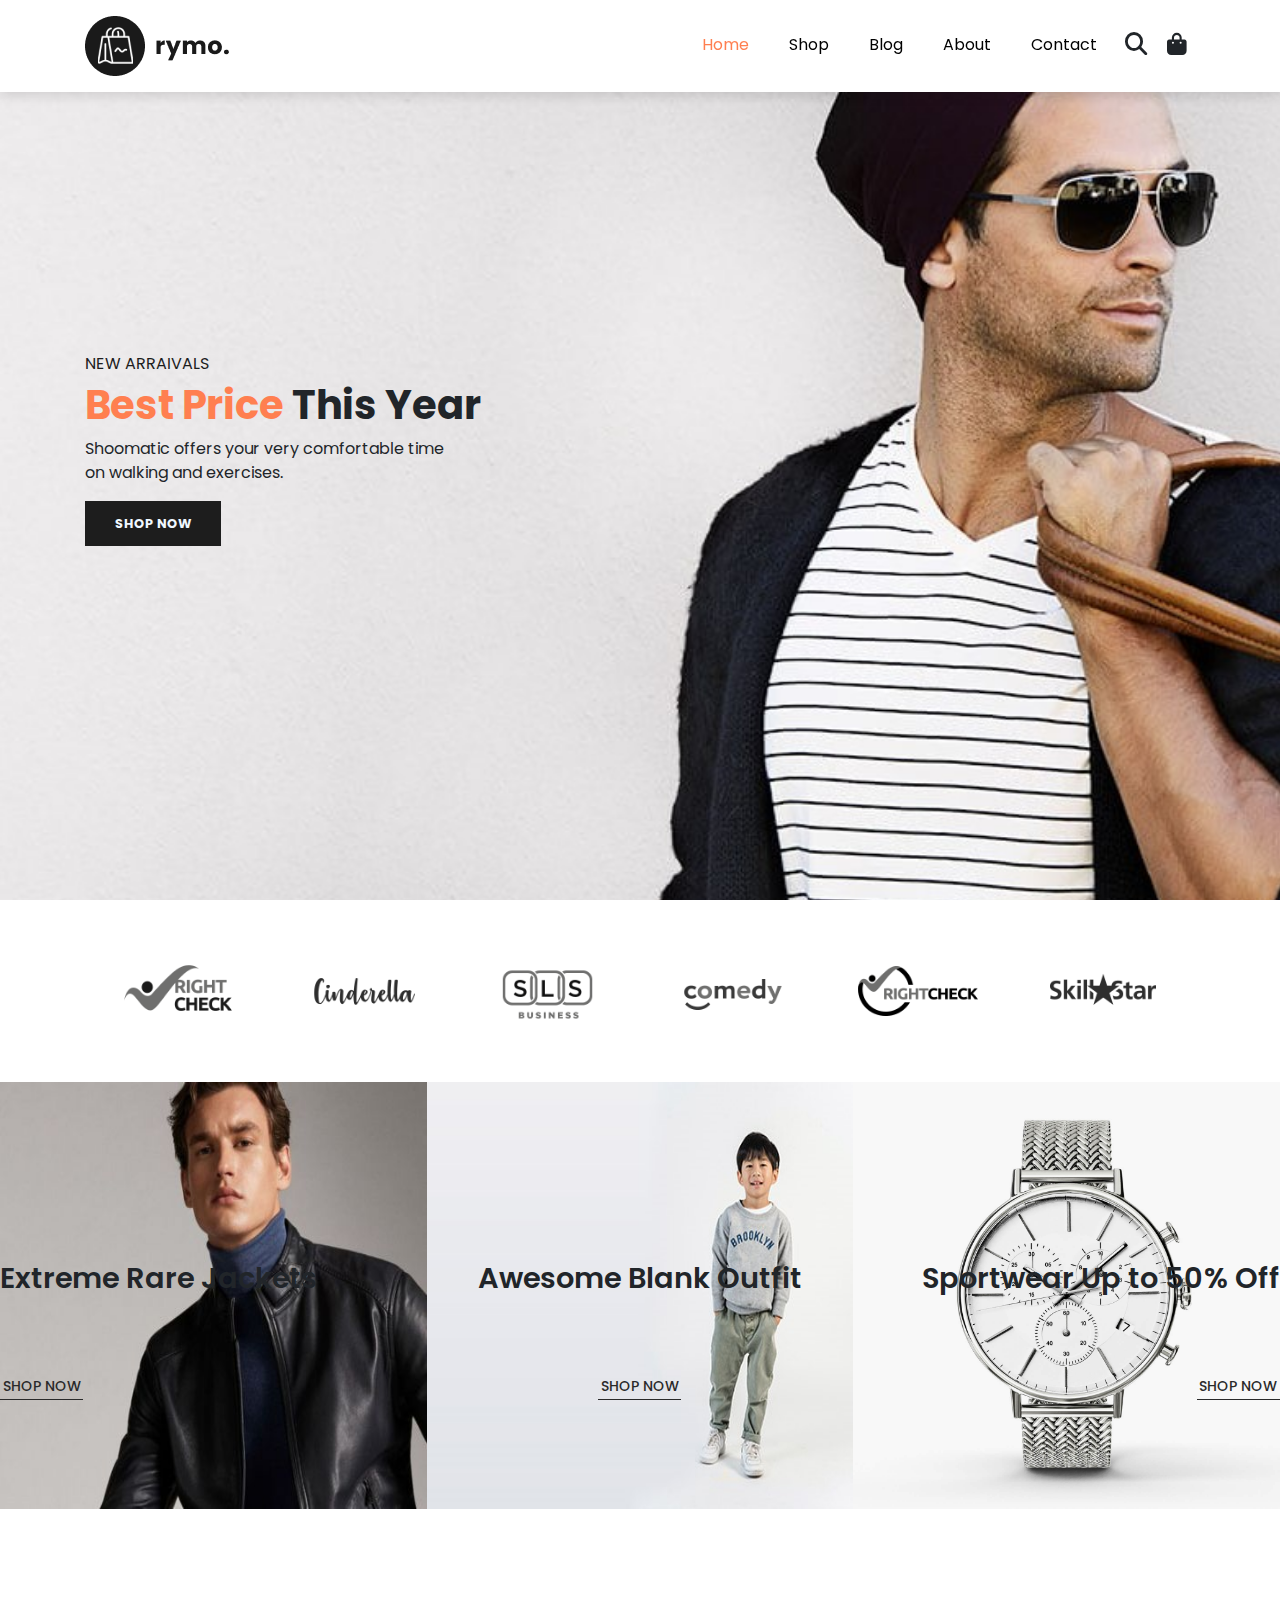
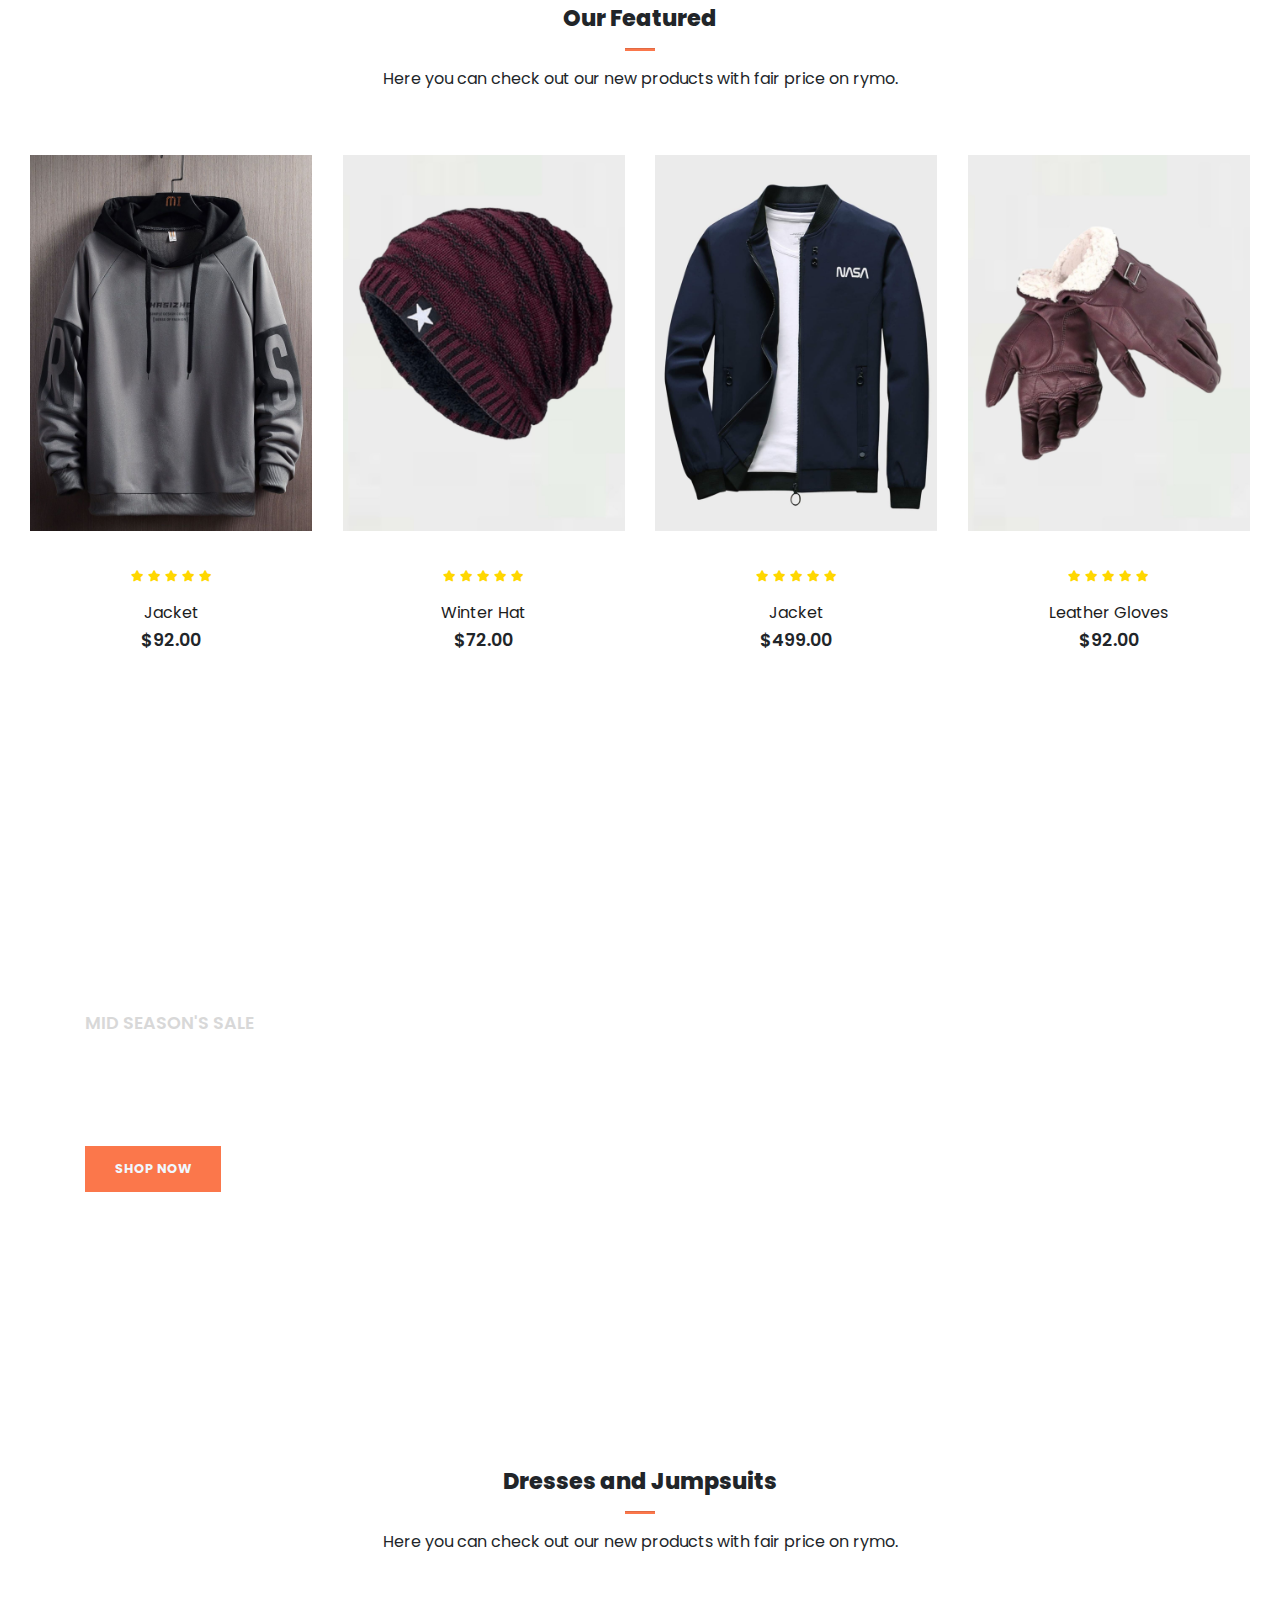
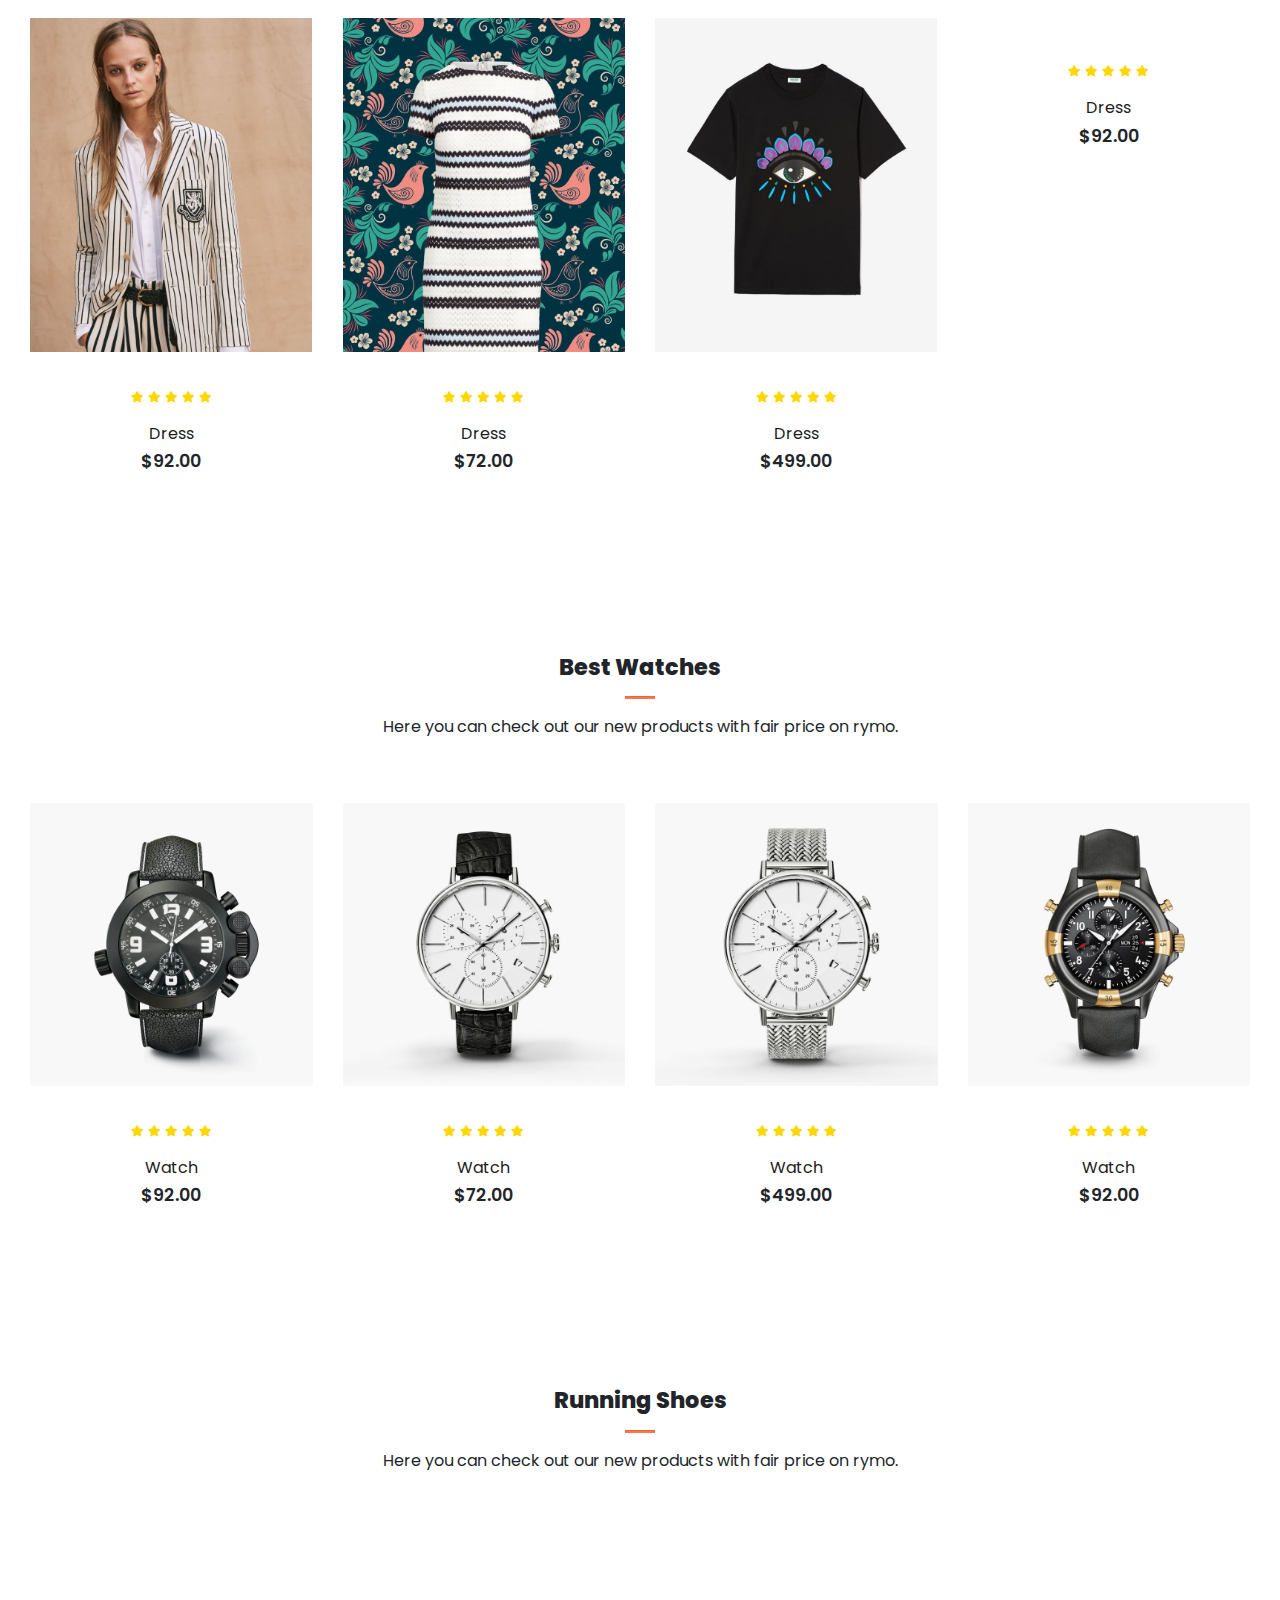
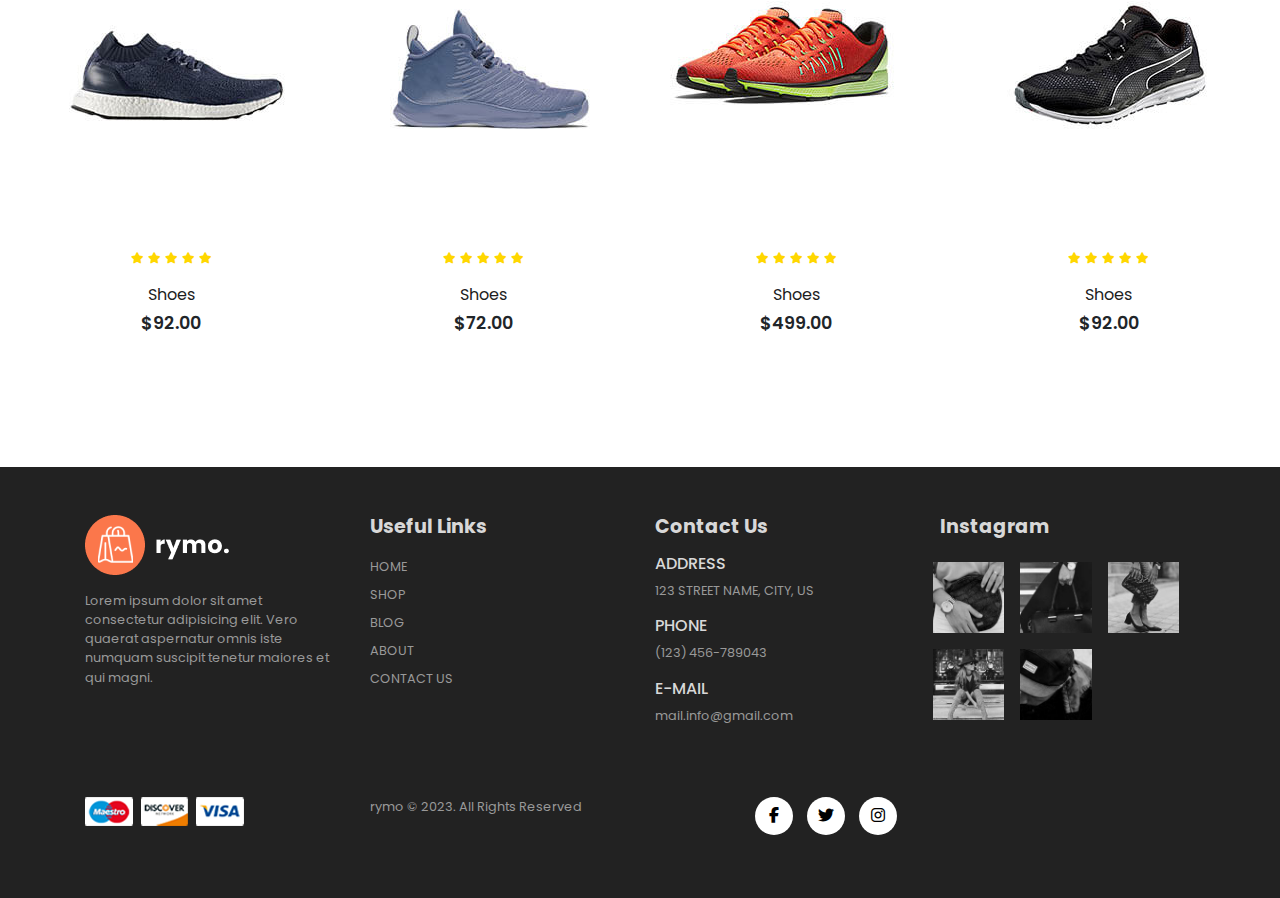
==== index.html @ 86f42d78 "jacket wbsite" ====
<!DOCTYPE html>
<html lang="en">

<head>
    <meta charset="UTF-8">
    <meta http-equiv="X-UA-Compatible" content="IE=edge">
    <meta name="viewport" content="width=device-width, initial-scale=1.0">
    <title>Home Page</title>

    <link rel="stylesheet" href="Bootstrap/bootstrap-4.6.2-dist/bootstrap-4.6.2-dist/css/bootstrap.min.css">
    <link rel="stylesheet" href="https://cdnjs.cloudflare.com/ajax/libs/font-awesome/6.4.2/css/all.min.css">
    <script src="Jquery/jquery-3.7.1.min.js"></script>
    <script src="Bootstrap/bootstrap-4.6.2-dist/bootstrap-4.6.2-dist/js/bootstrap.min.js"></script>


    <link rel="stylesheet" href="style.css">
</head>


<body>

    <!-- Navigation Bar -->

    <nav class="navbar navbar-expand-sm navbar-light bg-white py-3 fixed-top">
        <div class="container">
            <img src="img/logo1.png" alt="">
            <button class="navbar-toggler d-lg-none" type="button" data-toggle="collapse"
                data-target="#collapsibleNavId" aria-controls="collapsibleNavId" aria-expanded="false"
                aria-label="Toggle navigation">
                <span><i id="bar" class="fa fa-bars"></i></span>
            </button>
            <div class="collapse navbar-collapse" id="collapsibleNavId">
                <ul class="navbar-nav ml-auto">

                    <li class="nav-item">
                        <a class="nav-link active" href="index.html">Home</a>
                    </li>

                    <li class="nav-item">
                        <a class="nav-link" href="shop.html">Shop</a>
                    </li>

                    <li class="nav-item">
                        <a class="nav-link" href="#">Blog</a>
                    </li>

                    <li class="nav-item">
                        <a class="nav-link" href="#">About</a>
                    </li>

                    <li class="nav-item">
                        <a class="nav-link" href="contact.html">Contact</a>
                    </li>
                    <li>
                        <i class="fa fa-search"></i>
                        <i class="fa fa-shopping-bag"></i>                       
                    </li>

                </ul>
                
                
            </div>
        </div>
    </nav>
    
    <!-- Home Section -->

    <section id="home">
        <div class="container">
            <h5>NEW ARRAIVALS</h5>
            <h1><span>Best Price</span> This Year</h1>
            <p>Shoomatic offers your very comfortable time<br>on walking and exercises.</p>
            <button>Shop Now</button>
        </div>
    </section>

    <!-- Brand Section -->

    <section id="brand" class="container">
        <div class="row m-0 py-5">
            <img class="image-fluid col-lg-2 col-md-4 col-6" src="img/brand/1.png" alt="">
            <img class="image-fluid col-lg-2 col-md-4 col-6" src="img/brand/2.png" alt="">
            <img class="image-fluid col-lg-2 col-md-4 col-6" src="img/brand/3.png" alt="">
            <img class="image-fluid col-lg-2 col-md-4 col-6" src="img/brand/4.png" alt="">
            <img class="image-fluid col-lg-2 col-md-4 col-6" src="img/brand/5.png" alt="">
            <img class="image-fluid col-lg-2 col-md-4 col-6" src="img/brand/6.png" alt="">
        </div>
    </section>

    <!-- Category Section -->

    <section id="new" class="w-100">
        <div class="row p-0 m-0">
            <div class="one col-lg-4 col-md-6 col-12 p-0">
                <img class="img-fluid" src="img/new/jacket.jpg" alt="">
                <div class="details">
                    <h2>Extreme Rare Jackets</h2>
                    <button class="text-uppercase">shop now</button>
                </div>
            </div>

            <div class="one col-lg-4 col-md-6 col-12 p-0">
                <img class="img-fluid" src="img/new/2.jpg" alt="">
                <div class="details">
                    <h2>Awesome Blank Outfit</h2>
                    <button class="text-uppercase">shop now</button>
                </div>
            </div>

            <div class="one col-lg-4 col-md-12 col-12 p-0">
                <img class="img-fluid" src="img/new/3.jpg" alt="">
                <div class="details">
                    <h2>Sportwear Up to 50% Off</h2>
                    <button class="text-uppercase">shop now</button>
                </div>
            </div>
        </div>
    </section>


    <!-- Features Section -->

    <section id="features" class="my-5 pb-5">
        <div class="container text-center mt-5 py-5">
            <h3>Our Featured</h3>
            <hr class="mx-auto">
            <p>Here you can check out our new products with fair price on rymo.</p>
        </div>

        <div class="container-fluid">
            <div class="row mx-auto" id="featuredProduct">

            </div>
        </div>
    </section>

    <!-- Banner Section -->

    <section id="banner" class="my-5 py-5">
        <div class="container">
            <h4>MID SEASON'S SALE</h4>
            <h1>Autumn Collection <br> UP TO 20% OFF</h1>
            <button class="text-uppercase">Shop Now</button>
        </div>
    </section>

    <!-- Featured Section 2 -->

    <section id="clothes" class="my-5">
        <div class="container text-center mt-5 py-5">
            <h3>Dresses and Jumpsuits</h3>
            <hr class="mx-auto">
            <p>Here you can check out our new products with fair price on rymo.</p>
        </div>

        <div class="container-fluid">
            <div class="row mx-auto" id="clothesCard">

            </div>
        </div>
    </section>

    <!-- Watches Section -->

    <section id="watches" class="my-5">
        <div class="container text-center mt-5 py-5">
            <h3>Best Watches</h3>
            <hr class="mx-auto">
            <p>Here you can check out our new products with fair price on rymo.</p>
        </div>

        <div class="container-fluid">
            <div class="row mx-auto" id="bestWatches">

            </div>
        </div>
    </section>

    <!-- Shoes Section -->

    <section id="shoes" class="my-5">
        <div class="container text-center mt-5 py-5">
            <h3>Running Shoes</h3>
            <hr class="mx-auto">
            <p>Here you can check out our new products with fair price on rymo.</p>
        </div>

        <div class="container-fluid">
            <div class="row mx-auto" id="runningShoes">

            </div>
        </div>
    </section>

    <!-- Footer Section -->

    <footer class="mt-5 py-5">
        <div class="container">
            <div class="row">
                <div class="footer-one col-lg-3 col-md-6 col-12">
                    <img src="img/logo2.png" alt="">
                    <p class="pt-3">Lorem ipsum dolor sit amet consectetur adipisicing elit. Vero quaerat aspernatur omnis iste
                        numquam suscipit tenetur maiores et qui magni.</p>
                </div>
                <div class="footer-one col-lg-3 col-md-6 col-12 mb-2">
                    <h5 class="pb-2">Useful Links</h5>
                    <ul class="text-uppercase list-unstyled">
                        <li><a href="#">Home</a></li>
                        <li><a href="#">Shop</a></li>
                        <li><a href="#">Blog</a></li>
                        <li><a href="#">About</a></li>
                        <li><a href="#">Contact Us</a></li>
                    </ul>
                </div>
                <div class="footer-one col-lg-3 col-md-6 col-12 mb-2">
                    <h5 class="pb-2">Contact Us</h5>
                    <div>
                        <h6 class="text-uppercase">Address</h6>
                        <p>123 STREET NAME, CITY, US</p>
                    </div>
                    <div>
                        <h6 class="text-uppercase">Phone</h6>
                        <p>(123) 456-789043</p>
                    </div>
                    <div>
                        <h6 class="text-uppercase">E-mail</h6>
                        <p>mail.info@gmail.com</p>
                    </div>
                </div>
                <div class="footer-one col-lg-3 col-md-6 col-12 mb-2">
                    <h5 class="pb-2">Instagram</h5>
                    <div class="row">
                        <img class="img-fluid w-25 h-100 m-2" src="img/insta/1.jpg" alt="">
                        <img class="img-fluid w-25 h-100 m-2" src="img/insta/2.jpg" alt="">
                        <img class="img-fluid w-25 h-100 m-2" src="img/insta/3.jpg" alt="">
                        <img class="img-fluid w-25 h-100 m-2" src="img/insta/4.jpg" alt="">
                        <img class="img-fluid w-25 h-100 m-2" src="img/insta/5.jpg" alt="">
                    </div>
                </div>
            </div>
            <div class="copyright mt-5">
                <div class="row">
                    <div class="col-lg-3 col-md-6 col-4 mb-4">
                        <img src="img/payment.png" alt="">
                    </div>
                    <div class="col-lg-4 col-md-6 col-12 text-nowrap mb-2">
                        <p>rymo &copy; 2023. All Rights Reserved</p>
                    </div>
                    <div class="col-lg-4 col-md-6 col-12">
                        <a href="#"><i class="fab fa-facebook-f"></i></a>
                        <a href="#"><i class="fab fa-twitter"></i></a>
                        <a href="#"><i class="fab fa-instagram"></i></a>
                    </div>
                </div>
            </div>
        </div>
    </footer>

    <script>
        $row = $('#featuredProduct');
        $row1 = $('#clothesCard');
        $row2 = $('#bestWatches');
        $row3 = $('#runningShoes');
        $col = '';
        $col1 = '';
        $col2 = '';
        $col3 = '';
        $.ajax({
            url: 'index.json',
            type: 'get',
            success: function (data) {
                $.each(data.Featured, function (k, v) {

                    // Featured Section

                    $col += `<div class="product text-center col-lg-3 col-md-6 col-sm-12">
                <img class="img-fluid mb-3" src="`+ v.image + `" alt="">
                <div class="star py-3">
                    <i class="fa fa-star"></i>
                    <i class="fa fa-star"></i>
                    <i class="fa fa-star"></i>
                    <i class="fa fa-star"></i>
                    <i class="fa fa-star"></i>
                </div>
                <h5 class="p-name">`+ v.name + `</h5>
                <h4 class="p-price">`+ v.price + `</h4>
                <a  href='sproduct.html?id=`+ v.id + `&image=` + v.image + `&name=` + v.name + `&price=` + v.price + `&des=` + v.des + `&simg1=` + v.simg1 + `&simg2=` + v.simg2 + `&simg3=` + v.simg3 + `&simg4=` + v.simg4 +`'><button class="buy-btn">Buy Now</button></a>
                </div>`
                })
                $row.html($col);

                // Featured Section 2

                $.each(data.Clothes, function (k, v) {
                    $col1 +=
                        `<div class="product text-center col-lg-3 col-md-6 col-sm-12">
                <img class="img-fluid mb-3" src="`+ v.image + `" alt="">
                <div class="star py-3">
                    <i class="fa fa-star"></i>
                    <i class="fa fa-star"></i>
                    <i class="fa fa-star"></i>
                    <i class="fa fa-star"></i>
                    <i class="fa fa-star"></i>
                </div>
                <h5 class="p-name">`+ v.name + `</h5>
                <h4 class="p-price">`+ v.price + `</h4>
                <a  href='sproduct.html?id=`+ v.id + `&image=` + v.image + `&name=` + v.name + `&price=` + v.price + `&des=` + v.des + `'><button class="buy-btn">Buy Now</button></a>
            </div>`
                })
                $row1.html($col1);

                // Best Watches Section 

                $.each(data.Watches, function (k, v) {
                    $col2 +=
                        `<div class="product text-center col-lg-3 col-md-6 col-sm-12">
                <img class="img-fluid mb-3" src="`+ v.image + `" alt="">
                <div class="star py-3">
                    <i class="fa fa-star"></i>
                    <i class="fa fa-star"></i>
                    <i class="fa fa-star"></i>
                    <i class="fa fa-star"></i>
                    <i class="fa fa-star"></i>
                </div>
                <h5 class="p-name">`+ v.name + `</h5>
                <h4 class="p-price">`+ v.price + `</h4>
                <a  href='sproduct.html?id=`+ v.id + `&image=` + v.image + `&name=` + v.name + `&price=` + v.price + `&des=` + v.des + `'><button class="buy-btn">Buy Now</button></a>  
                 </div>`
                })
                $row2.html($col2);

                // Running Shoes Section

                $.each(data.Shoes, function (k, v) {
                    $col3 +=
                        `<div class="product text-center col-lg-3 col-md-6 col-sm-12">
                <img class="img-fluid mb-3" src="`+ v.image + `" alt="">
                <div class="star py-3">
                    <i class="fa fa-star"></i>
                    <i class="fa fa-star"></i>
                    <i class="fa fa-star"></i>
                    <i class="fa fa-star"></i>
                    <i class="fa fa-star"></i>
                </div>
                <h5 class="p-name">`+ v.name + `</h5>
                <h4 class="p-price">`+ v.price + `</h4>
                <a  href='sproduct.html?id=`+ v.id + `&image=` + v.image + `&name=` + v.name + `&price=` + v.price + `&des=` + v.des + `'><button class="buy-btn">Buy Now</button></a>   
                </div>`
                })
                $row3.html($col3);
            }
        })
    </script>
</body>

</html>
---- style.css ----
@import url("https://fonts.googleapis.com/css2?family=Poppins:wght@100;200;300;400;500;600;700;800;900&display=swap");

* {
  margin: 0;
  padding: 0;
  box-sizing: border-box;
}

body {
  font-family: "Poppins", sans-serif;
}

h1 {
  font-size: 2.5rem;
  font-weight: 700;
}

h2 {
  font-size: 1.8rem;
  font-weight: 600;
}

h3 {
  font-size: 1.4rem;
  font-weight: 800;
}

h4 {
  font-size: 1.1rem;
  font-weight: 600;
}

h5 {
  font-size: 1rem;
  font-weight: 400;
  color: #1d1d1d;
}

h6 {
  color: #d8d8d8;
}

button {
  font-size: 0.8rem;
  font-weight: 700;
  outline: none;
  border: none;
  background-color: #1d1d1d;
  color: aliceblue;
  cursor: pointer;
  padding: 13px 30px;
  text-transform: uppercase;
  transition: 0.3s ease;
  }
  button:hover{
    background-color: #3a3833;
  }

hr {
  width: 30px;
  height: 2px;
  background-color: #fb774b;
}

.star i{
  font-size: 0.7rem;
  color: gold;
}

/* Navbar Start */

.navbar {
  font-size: 16px;
  top: 0;
  left: 0;
  box-shadow: 0 5px 10px rgba(0, 0, 0, 0.1);
}

.navbar-light .navbar-nav .nav-link {
  padding: 0 20px;
  color: black;
  transition: 0.3s ease;
}

.navbar-light .navbar-nav .nav-link:hover,
.navbar i:hover,
.navbar-light .navbar-nav .nav-link.active,
.navbar i.active {
  color: coral;
}

.navbar i {
  font-size: 1.4rem;
  padding: 0 8px;
  cursor: pointer;
  transition: 0.3s ease;
}

/* Mobile Nav */

.navbar-light .navbar-toggler {
  border: none;
  outline: none;
}

#bar{
  font-size: 1.5rem;
  padding: 7px;
  cursor: pointer;
  transition: 0.3s ease;
  color: black;
}

#bar:hover,
#bar.active {
  color: white;
}

@media only screen and (max-width:570px){
  body > nav > div > button:hover,
  body > nav > div > button:focus {
    background-color: #fb774b;
  }

  body > nav > div > button:hover #bar,
  body > nav > div > button:focus #bar {
    color: white;
  }

  #collapsibleNavId > ul {
    margin: 1rem;
    justify-content: center;
    text-align: center;
  }

  #collapsibleNavId > ul > li:nth-child(n) > a {
    padding: 10px 0;
    font-weight: 700;
  }
}

/* Home Start */

#home {
  background-image: url("img/back.jpg");
  width: 100%;
  height: 100vh;
  background-size: cover;
  background-position: top 60px center;
  background-attachment: fixed;
  background-repeat: no-repeat;
  display: flex;
  flex-direction: column;
  justify-content: center;
  align-items: flex-start;
  }

#home span{
  color: coral;
}
/* Category Start */

#new .one img{
  width: 100%;
  height: 100%;
  background-position: center center;
  background-repeat: no-repeat;
  background-size: cover;
  position: relative;
}

#new .one .details{
  position: absolute;
  width: 100%;
  height: 100%;
  top: 0;
  left: 0;
  transition: 0.3s ease;
}

#new .one:hover .details {
  background-color: rgba(245, 178, 178, 0.7);
}

#new .one .details button {
  display: inline-block;
  font-size: 14px;
  font-weight: 500;
  color: #2a2a2a;
  background: none;
  text-transform: uppercase;
  border-bottom: 1px solid #2a2a2a;
  padding: 2.5px;
  transform: translateY(70px);
  transition: 0.3s ease;
}

#new .one .details button:hover {
  color: #fff;
  border-bottom: 1px solid #fff;

}

#new .one:nth-child(1) .details {
  display: flex;
  justify-content: center;
  flex-direction: column;
  align-items: flex-start;
  text-align: start;
}

#new .one:nth-child(2) .details {
  display: flex;
  justify-content: center;
  flex-direction: column;
  align-items: center;
  text-align: center;
}

#new .one:nth-child(3) .details {
  display: flex;
  justify-content: center;
  flex-direction: column;
  align-items: flex-end;
  text-align: end;
}

/* Featured Start */

.product{
  margin-bottom: 2rem;
}

.product img {
  transition: 0.3s ease;
}

.product img:hover{
  opacity: 0.7;
}

.product .buy-btn{
  background-color: #fb774b;
  transform: translateY(20px);
  opacity: 0;
  transition: 0.3s all;
}

.product:hover .buy-btn{
  transform: translateY(0);
  opacity: 1;
  background-color: #fb774bf1;
}

/* Banner Start */

#banner {
  background-image: url("img/banner/2.jpg");
  width: 100%;
  height: 60vh;
  background-size: cover;
  background-position: top 70px center;
  background-attachment: fixed;
  background-attachment: fixed;
  background-repeat: no-repeat;
  display: flex;
  flex-direction: column;
  justify-content: center;
  align-items: flex-start;
  }

  #banner h4 {
    color: #D8D8D8;
  }

  #banner h1 {
    color: #fff;
  }

  #banner button{
    background-color: #fb774b;
  }

  #banner button:hover{
    background-color: #fb774bf1;
  }

  /* Footer Start */

  footer {
    background-color: #222222;
  }
  
  footer h5{
    color: #D8D8D8;
    font-weight: 700;
    font-size: 1.2rem;
  }

  footer li{
    padding-bottom: 4px;
  }

  footer li a {
    font-size: 0.8rem;
    color: #999;
    text-decoration: none;
    transition: 0.3sec ease;
  }

  footer li a:hover {
    color: #D8D8D8;
    text-decoration: none;
  }

  footer p {
    color: #999;
    font-size: 0.8rem;
  }

  footer .copyright a{
    color: #000;
    width: 38px;
    height: 38px;
    background-color: #fff;
    display: inline-block;
    text-align: center;
    line-height: 38px;
    border-radius: 50%;
    margin: 0 5px;
    transition: 0.3s ease;
  }

  footer .copyright a:hover {
    color: #fff;
    background-color: #fb774b;
  }
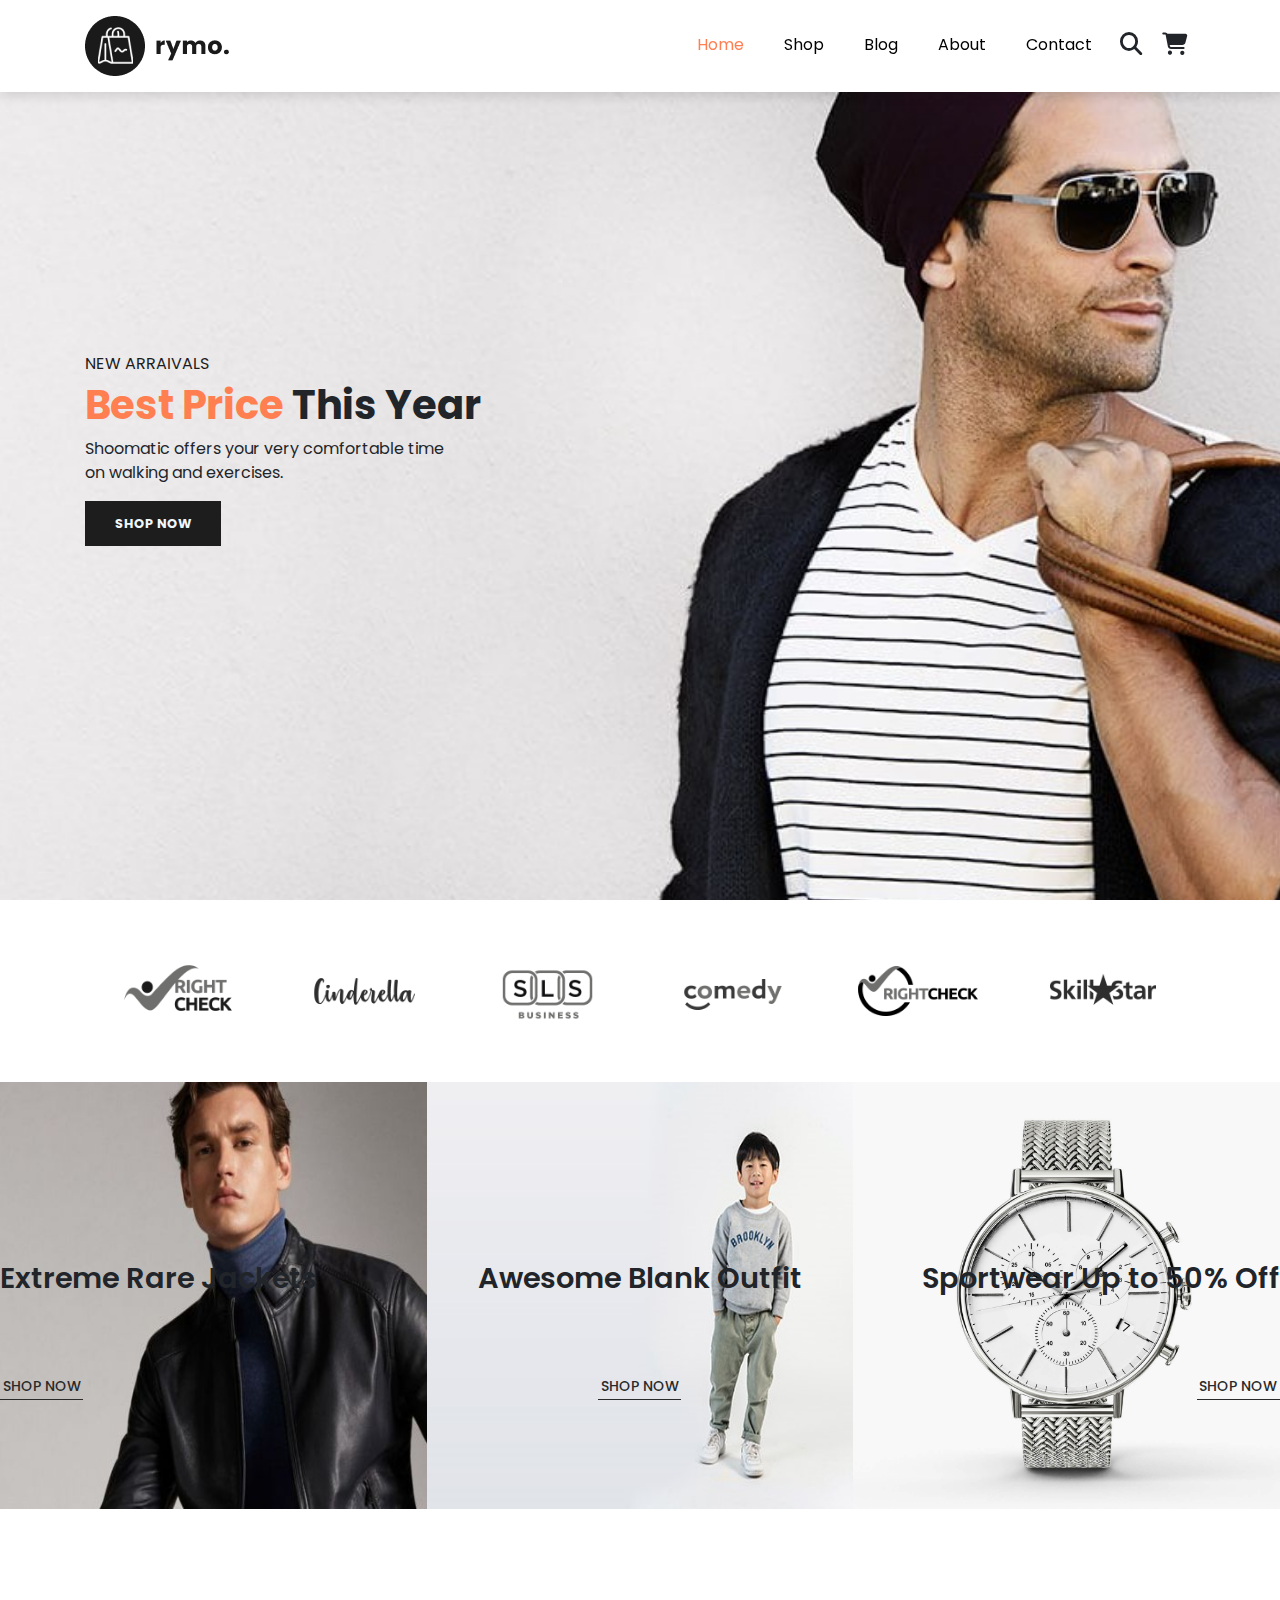
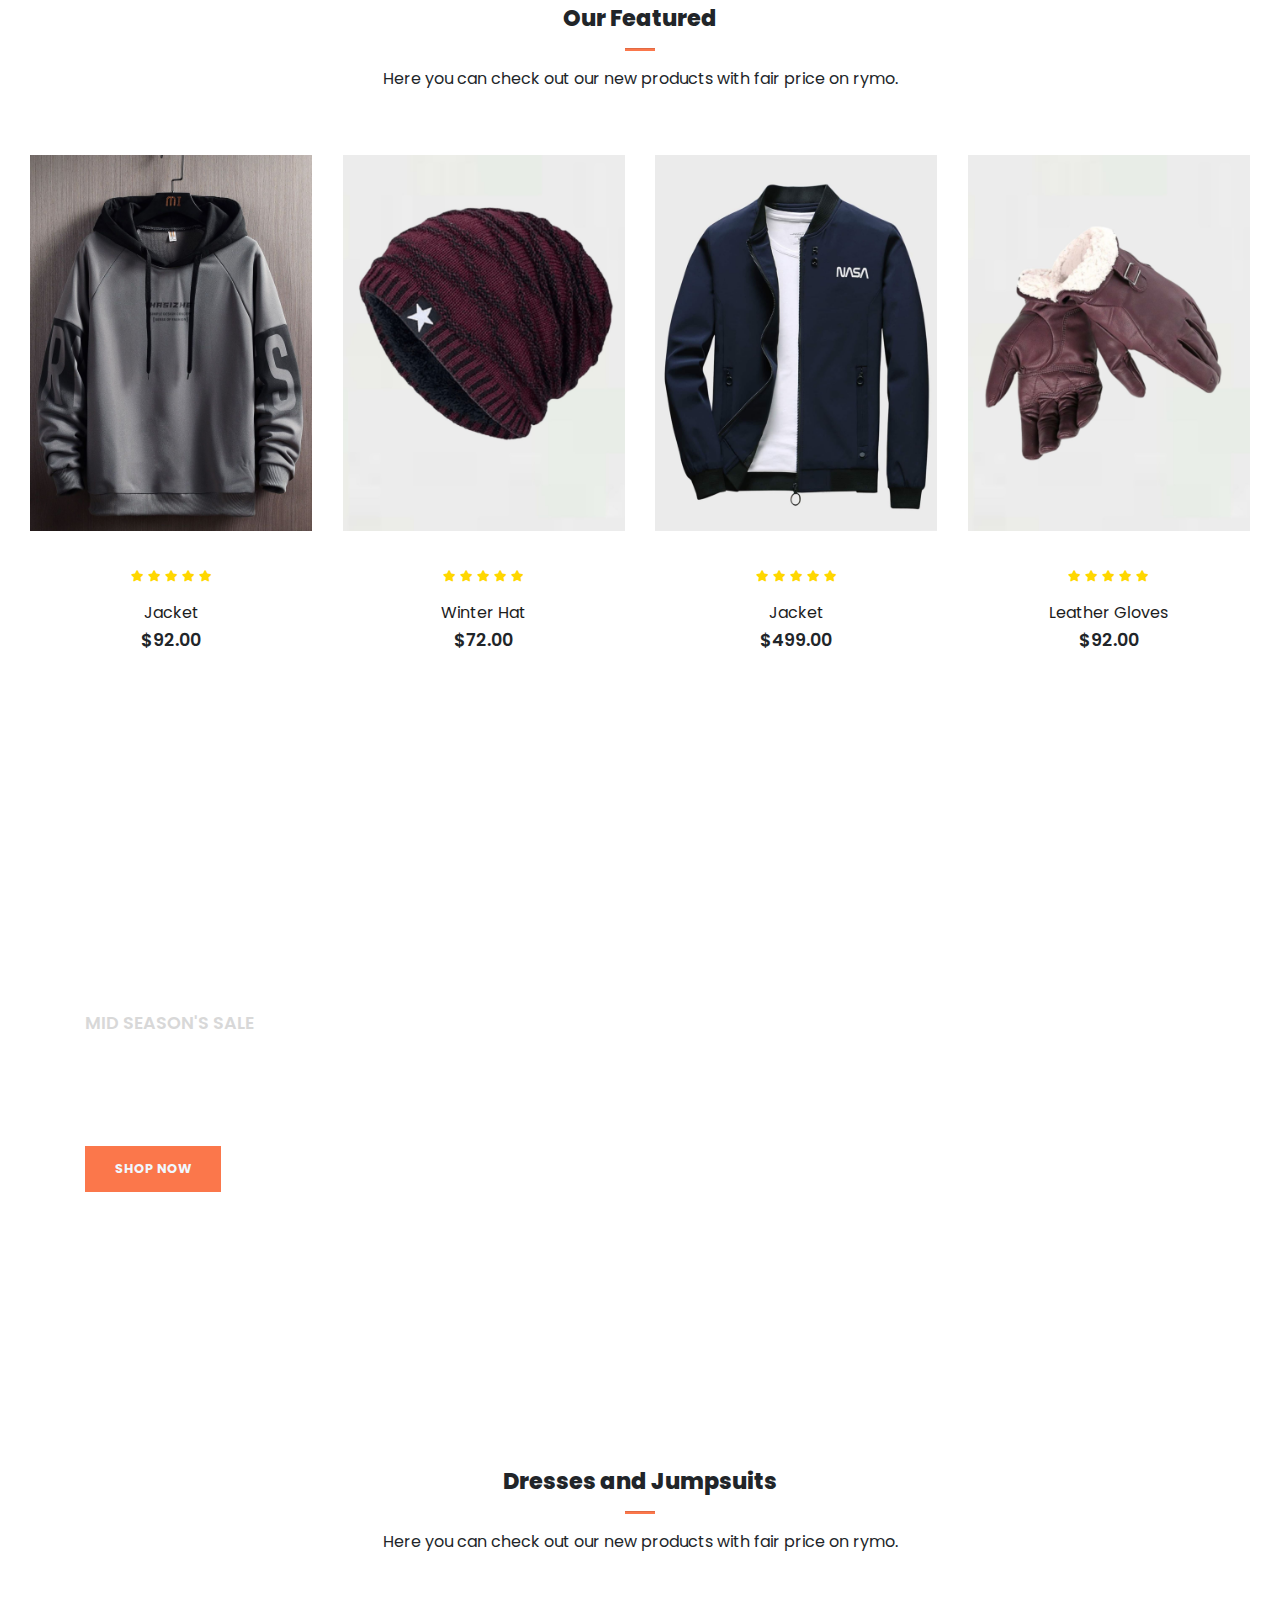
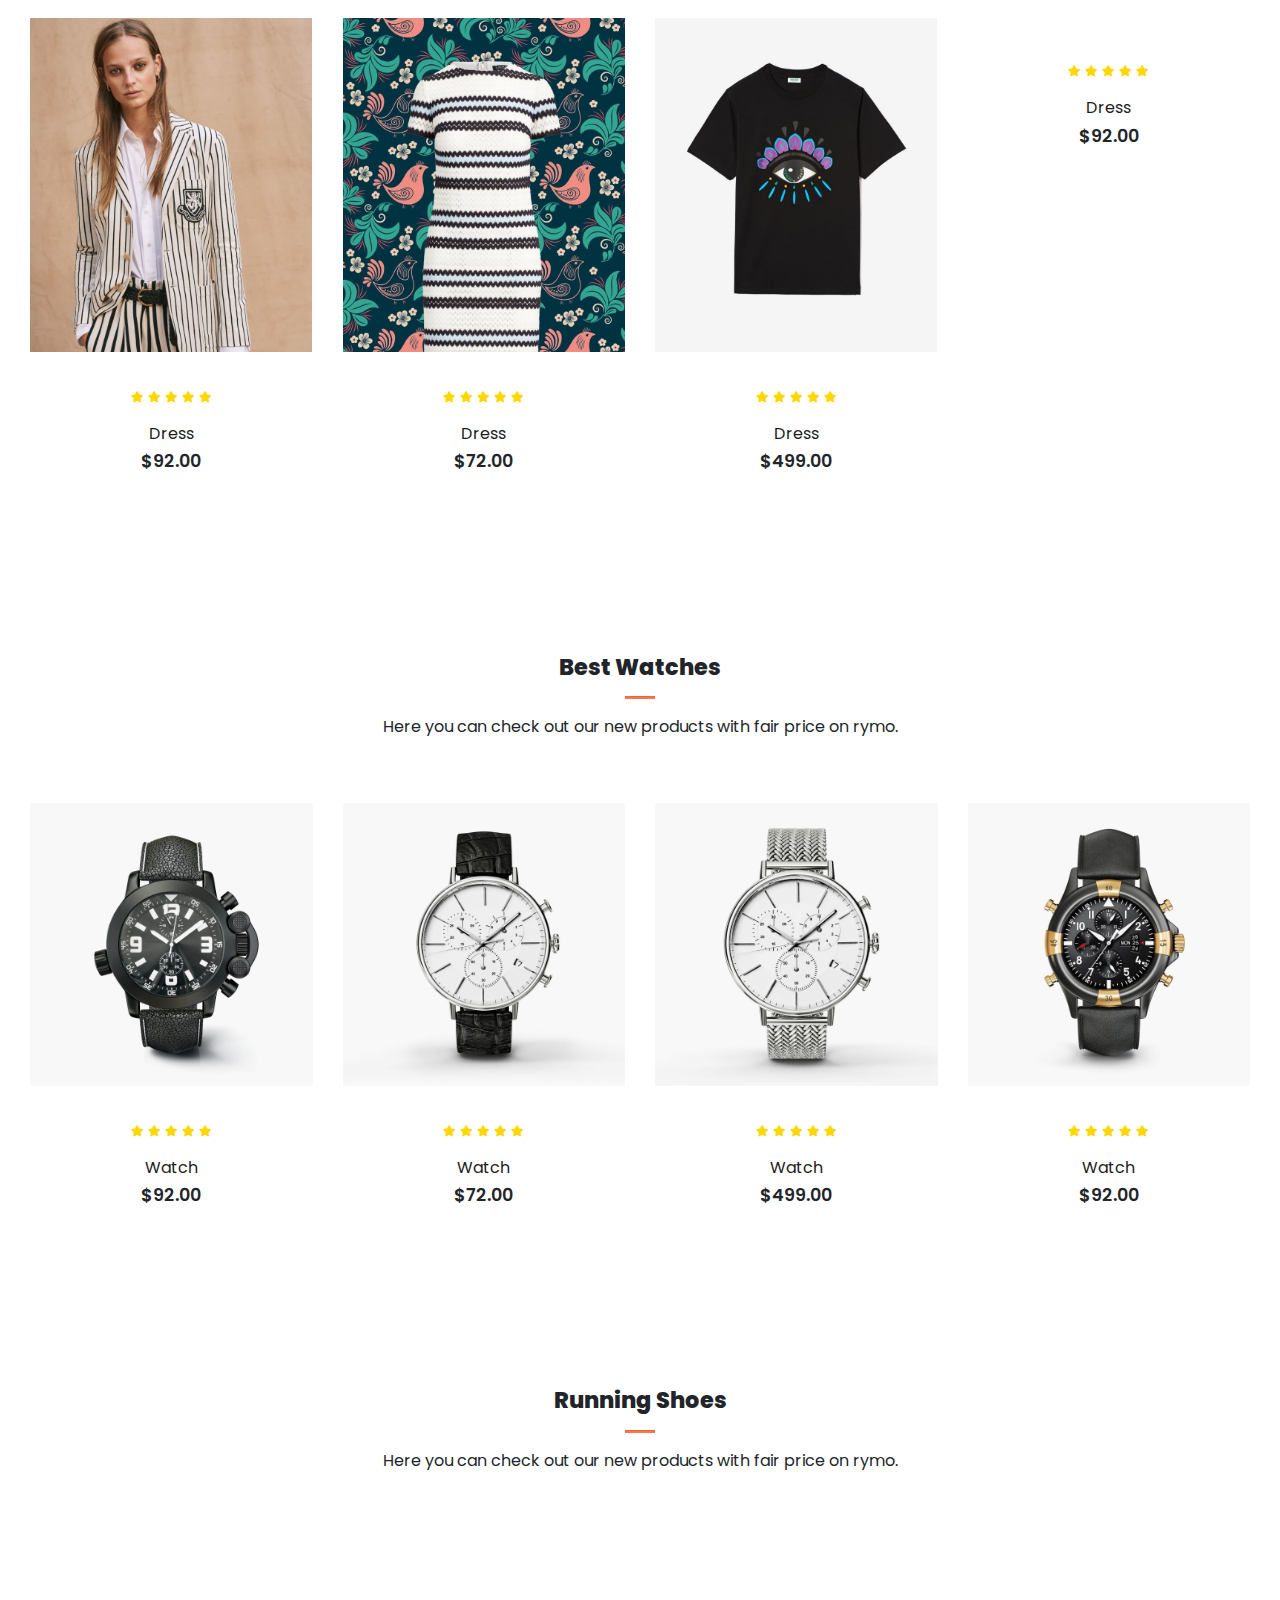
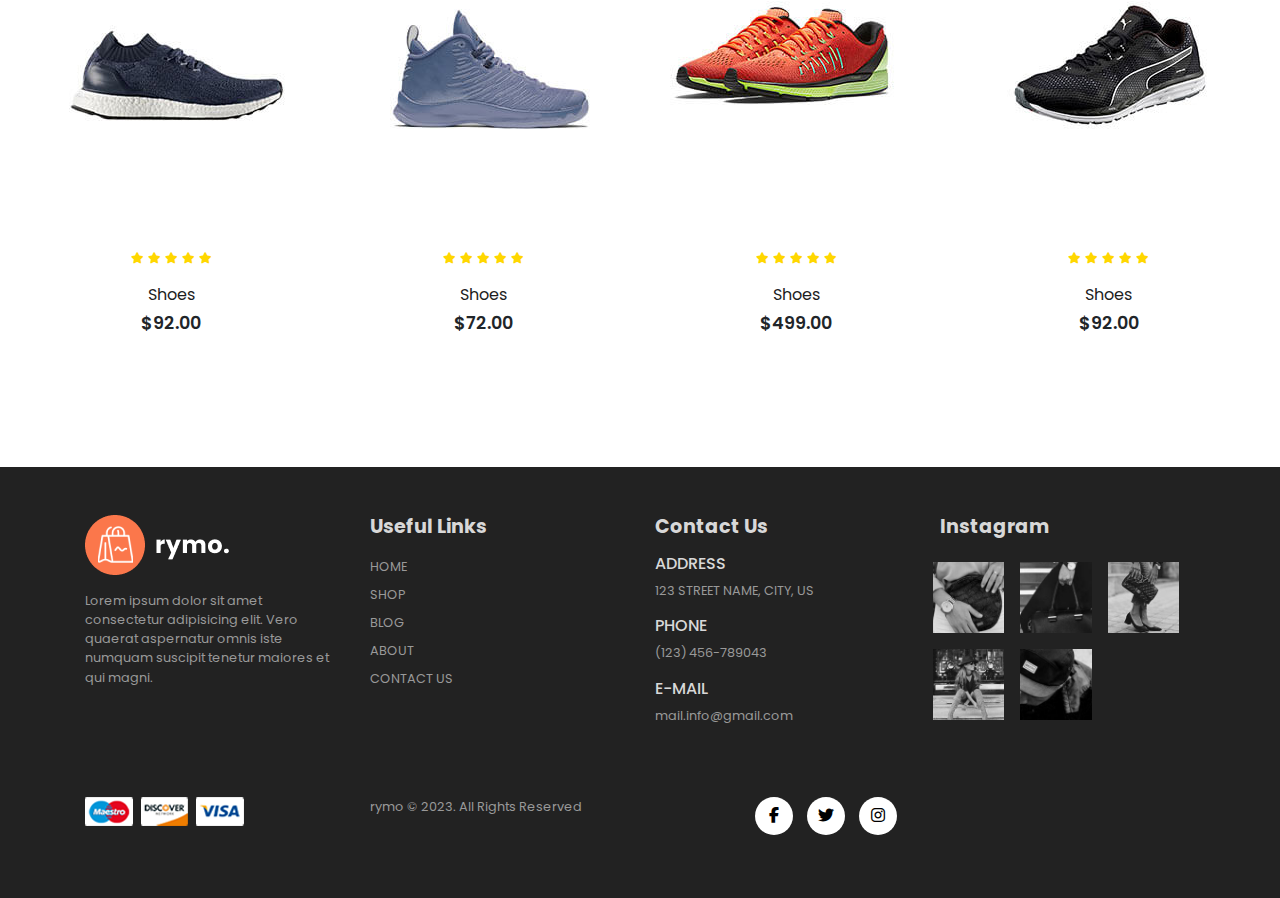
==== commit f6acf7da: "Addto Cart" ====
--- a/index.html
+++ b/index.html
@@ -53,7 +53,7 @@
                     </li>
                     <li>
                         <i class="fa fa-search"></i>
-                        <i class="fa fa-shopping-bag"></i>                       
+                        <i class="fa fa-shopping-cart"></i>                       
                     </li>
 
                 </ul>
@@ -274,7 +274,7 @@
                     // Featured Section
 
                     $col += `<div class="product text-center col-lg-3 col-md-6 col-sm-12">
-                <img class="img-fluid mb-3" src="`+ v.image + `" alt="">
+                        <a  href='sproduct.html?id=`+ v.id + `&image=` + v.image + `&name=` + v.name + `&price=` + v.price + `&des=` + v.des + `&simg1=` + v.simg1 + `&simg2=` + v.simg2 + `&simg3=` + v.simg3 + `&simg4=` + v.simg4 +`'><img class="img-fluid mb-3" src="`+ v.image + `" alt=""></a>
                 <div class="star py-3">
                     <i class="fa fa-star"></i>
                     <i class="fa fa-star"></i>
@@ -284,7 +284,7 @@
                 </div>
                 <h5 class="p-name">`+ v.name + `</h5>
                 <h4 class="p-price">`+ v.price + `</h4>
-                <a  href='sproduct.html?id=`+ v.id + `&image=` + v.image + `&name=` + v.name + `&price=` + v.price + `&des=` + v.des + `&simg1=` + v.simg1 + `&simg2=` + v.simg2 + `&simg3=` + v.simg3 + `&simg4=` + v.simg4 +`'><button class="buy-btn">Buy Now</button></a>
+                <button class="buy-btn">Addto Cart</button>
                 </div>`
                 })
                 $row.html($col);
--- a/style.css
+++ b/style.css
@@ -231,11 +231,11 @@
   margin-bottom: 2rem;
 }
 
-.product img {
-  transition: 0.3s ease;
-}
-
-.product img:hover{
+.product a img {
+  transition: 0.3s ease;
+}
+
+.product a img:hover{
   opacity: 0.7;
 }
 
